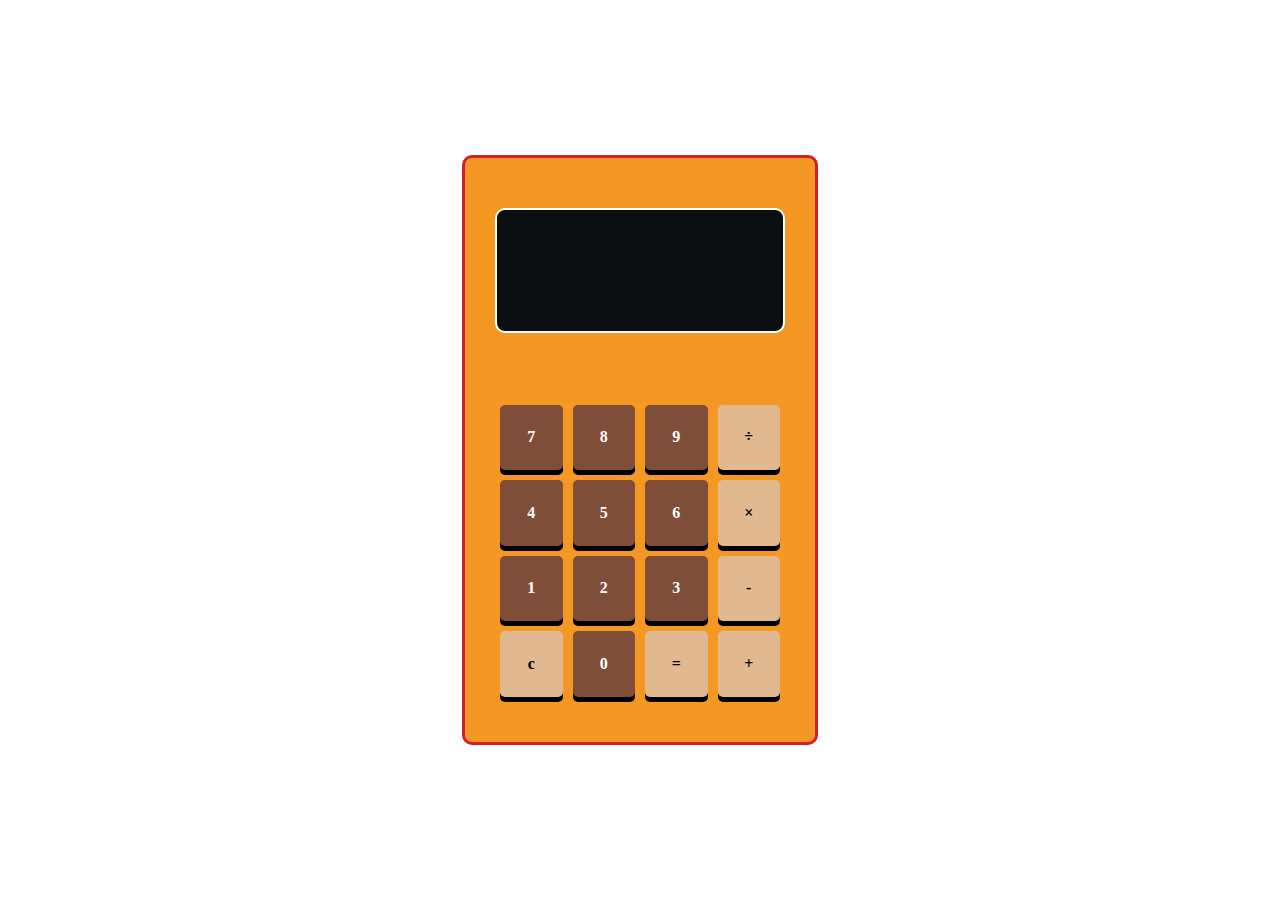
==== index.html @ 2aa3dd58 "Add the user interface for the calculator" ====
<!DOCTYPE html>
<html lang="en">
<head>
    <meta charset="UTF-8">
    <meta name="viewport" content="width=device-width, initial-scale=1.0">
    <link rel="stylesheet" href="style.css">
    <script src="script.js" defer></script>
    <title>Calculator</title>
</head>
<body>
    <div id="calculator">
        <div id="top">
            <div id="screen">
            </div>
        </div>
        <div id="bottom">

        </div>
    </div>
</body>
</html>
---- style.css ----
body,html{
    height: 100%;
    width: 100%;
    text-align: center;
    display: flex;
    justify-content: center;
    align-items: center;
}

#calculator{
    width:350px;
    aspect-ratio: 3/5;
    max-width: 90vw;
    background-color: #F49823;
    border: 3px solid #D21F2C;
    border-radius: 10px;
    display: flex;
    flex-direction: column;
}

#top{
    flex: 2;
}

#bottom{
    flex: 3;
    display: flex;
    flex-direction: column;
    margin: 40px 30px;
}

#screen{
    margin: 50px 30px;
    background-color: #0C0F12;
    height: 60%;
    border: 2px solid #FFFFFF;
    border-radius: 10px;
}

.row{
    flex: 1;
    display: flex;
}

.column{
    display: flex;
    color: white;
    justify-content: center;
    align-items: center;
    border-radius: 5px;
    margin: 5px;
    font-weight: bold;
    flex: 1;
    cursor: pointer;
    box-shadow: 0 5px black;
}

.column:active {
    opacity: 0.8;
    box-shadow: 0 1px black;
    transform: translateY(4px);
}

.nan{
    background-color: #E1B990;
    color: black;
}

.number{
    background-color: #7E4E38;  
}
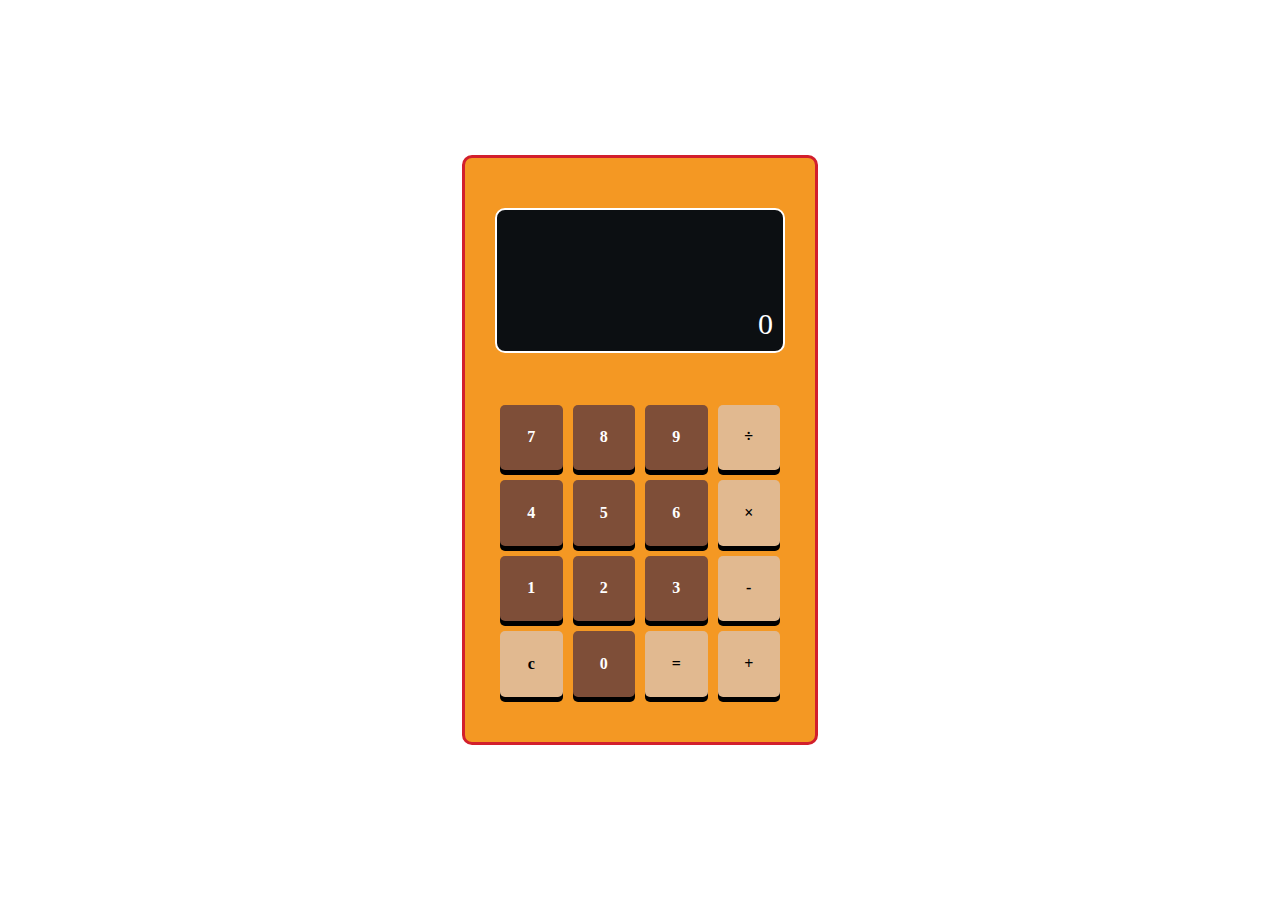
==== commit bf17d1f8: "Add functions for the operation of the numbers" ====
--- a/index.html
+++ b/index.html
@@ -11,6 +11,7 @@
     <div id="calculator">
         <div id="top">
             <div id="screen">
+                <p id="result">0</p>
             </div>
         </div>
         <div id="bottom">
--- a/style.css
+++ b/style.css
@@ -35,6 +35,16 @@
     height: 60%;
     border: 2px solid #FFFFFF;
     border-radius: 10px;
+    display: flex;
+    padding: 10px;
+    justify-content: end;
+    align-items: end;
+}
+
+#screen #result{
+    margin: 0;
+    font-size: 30px;
+    color:white;
 }
 
 .row{
@@ -42,7 +52,7 @@
     display: flex;
 }
 
-.column{
+.key{
     display: flex;
     color: white;
     justify-content: center;
@@ -55,7 +65,7 @@
     box-shadow: 0 5px black;
 }
 
-.column:active {
+.key:active {
     opacity: 0.8;
     box-shadow: 0 1px black;
     transform: translateY(4px);
